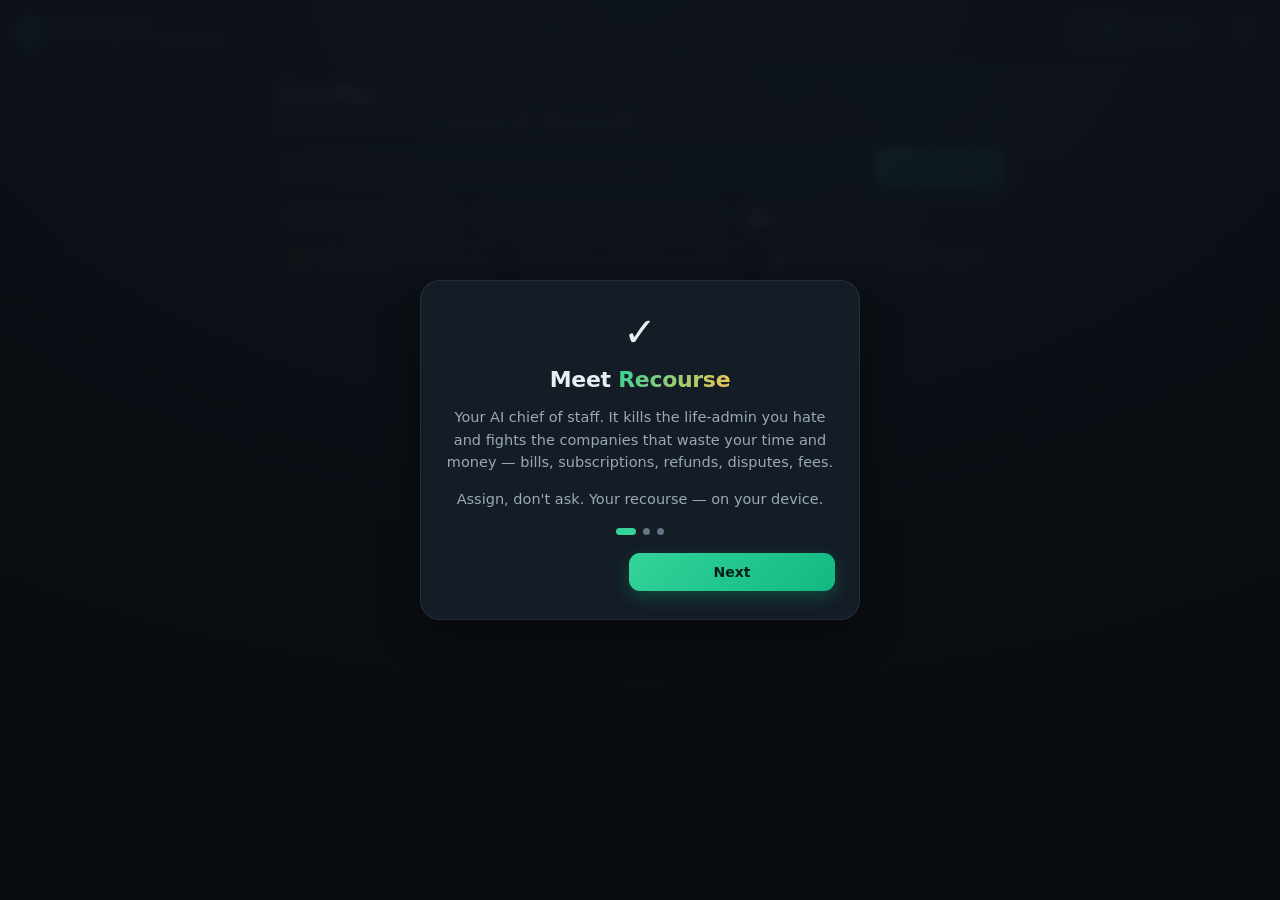
==== index.html @ e3998825 "Recourse: local-first consumer-advocacy commons (AGPL-3.0) Open, self-hostable PWA that helps people" ====
<!DOCTYPE html>
<html lang="en">
<head>
  <meta charset="UTF-8" />
  <meta name="viewport" content="width=device-width, initial-scale=1.0, viewport-fit=cover" />
  <meta name="theme-color" content="#0b0f14" />
  <meta name="description" content="Recourse — your AI chief of staff. It kills your life-admin and fights the institutions that waste your time and money. Your recourse — on your device." />
  <title>Recourse · Your AI Chief of Staff</title>
  <link rel="icon" href="assets/favicon.svg" />
  <link rel="apple-touch-icon" href="assets/icon-192.png" />
  <link rel="manifest" href="manifest.webmanifest" />
  <link rel="stylesheet" href="css/styles.css" />
</head>
<body data-view="pile">
  <!-- App bar -->
  <header class="appbar">
    <div class="brand">
      <span class="brand-mark" aria-hidden="true"></span>
      <div class="brand-txt">
        <strong>Recourse</strong>
        <small>Your recourse — on your device.</small>
      </div>
    </div>
    <div class="appbar-wins" id="appbarWins" title="Your all-time wins">
      <span class="aw-item"><b id="awMoney">$0</b><small>recovered</small></span>
      <span class="aw-sep"></span>
      <span class="aw-item"><b id="awTime">0h</b><small>saved</small></span>
    </div>
    <button id="settingsBtn" class="icon-btn" aria-label="Settings"><span data-icon="gear"></span></button>
  </header>

  <!-- Views -->
  <main class="views">
    <section id="view-pile" class="view" data-view="pile">
      <div class="view-head">
        <h1>The Pile</h1>
        <p class="muted">Everything you keep putting off. Hand it over.</p>
      </div>
      <div class="quick-add">
        <input id="quickInput" class="field" placeholder="Describe an errand… e.g. cancel my gym membership" />
        <button id="quickAdd" class="btn primary">Hand it over</button>
      </div>
      <div id="templateChips" class="chip-row" aria-label="Common fights"></div>
      <div id="approvalBar" class="approval-bar" hidden></div>
      <div id="pileList" class="card-list"></div>
      <p id="pileEmpty" class="empty-state">Your pile is clear. ✦ Add an errand or start a Fight.</p>
    </section>

    <section id="view-fight" class="view" data-view="fight" hidden>
      <div class="view-head">
        <h1>The Fight</h1>
        <p class="muted">Pick a target and a goal. Your agent builds the strategy and the letter.</p>
      </div>
      <div id="fightComposer" class="composer"></div>
      <div id="fightResult" class="fight-result" hidden></div>
    </section>

    <section id="view-wins" class="view" data-view="wins" hidden>
      <div class="view-head">
        <h1>Wins</h1>
        <p class="muted">Proof it's working. Share it.</p>
      </div>
      <div id="winsStats" class="stat-grid"></div>
      <div class="row-between"><h2 class="section-title">Recent wins</h2><button id="shareWins" class="btn ghost sm">Share a win card</button></div>
      <div id="winsList" class="card-list"></div>
      <p id="winsEmpty" class="empty-state">No wins yet. Resolve an errand to log your first win.</p>
    </section>

    <section id="view-vault" class="view" data-view="vault" hidden>
      <div class="view-head">
        <h1>The Vault</h1>
        <p class="muted">Context your agent uses to fight smarter. Stays on this device.</p>
      </div>
      <div class="quick-add">
        <input id="vaultLabel" class="field" placeholder="Label — e.g. Netflix account email" />
        <input id="vaultValue" class="field" placeholder="Value" />
        <button id="vaultAdd" class="btn primary">Save</button>
      </div>
      <div id="vaultList" class="card-list"></div>
      <p id="vaultEmpty" class="empty-state">Vault is empty. Add accounts, bills, or facts your agent should know.</p>
    </section>
  </main>

  <!-- Bottom dock -->
  <nav class="dock" aria-label="Sections">
    <button class="dock-tab is-active" data-view="pile"><span data-icon="pile"></span><span>Pile</span></button>
    <button class="dock-tab" data-view="fight"><span data-icon="fight"></span><span>Fight</span></button>
    <button class="dock-tab" data-view="wins"><span data-icon="trophy"></span><span>Wins</span></button>
    <button class="dock-tab" data-view="vault"><span data-icon="vault"></span><span>Vault</span></button>
  </nav>

  <div id="onboarding" class="overlay" hidden></div>
  <div id="settingsSheet" class="sheet" hidden></div>
  <div id="drawerHost"></div>
  <div id="modalHost"></div>
  <div id="toastHost" class="toast-host" aria-live="assertive"></div>

  <script type="module" src="js/app.js"></script>
</body>
</html>
---- css/styles.css ----
/* ============================================================
   Recourse — Your AI Chief of Staff · Design System
   "Calm control room": slate + emerald + warm gold
   ============================================================ */
:root {
  --bg: #0b0f14;
  --bg-2: #0f151d;
  --surface: #141c26;
  --surface-2: #1a2431;
  --ink: #e9eef5;
  --ink-dim: #9aa8ba;
  --ink-faint: #647285;
  --emerald: #34d399;
  --emerald-deep: #10b981;
  --gold: #f5c451;
  --sky: #5aa9ff;
  --danger: #fb7185;
  --stroke: rgba(150, 172, 200, 0.12);
  --stroke-2: rgba(150, 172, 200, 0.22);
  --shadow: 0 14px 40px rgba(0, 0, 0, 0.45);
  --r-sm: 10px; --r-md: 14px; --r-lg: 20px; --r-pill: 999px;
  --font: -apple-system, BlinkMacSystemFont, "Segoe UI", Roboto, Inter, system-ui, sans-serif;
  --mono: "SF Mono", ui-monospace, "Cascadia Code", Menlo, Consolas, monospace;
  --dur: .22s;
  --safe-top: env(safe-area-inset-top, 0px);
  --safe-bottom: env(safe-area-inset-bottom, 0px);
}
* { box-sizing: border-box; }
html, body { margin: 0; height: 100%; }
body {
  font-family: var(--font); color: var(--ink); background: var(--bg);
  -webkit-font-smoothing: antialiased;
  background-image:
    radial-gradient(90% 60% at 100% 0%, rgba(52,211,153,0.06), transparent 60%),
    radial-gradient(80% 50% at 0% 100%, rgba(245,196,81,0.05), transparent 60%);
  display: flex; flex-direction: column; min-height: 100dvh;
}
button, input, select, textarea { font-family: inherit; color: inherit; }
:focus-visible { outline: 2px solid var(--emerald); outline-offset: 2px; }
h1 { font-size: 22px; margin: 0; letter-spacing: -0.3px; }
h2 { font-size: 16px; margin: 0; }
.muted { color: var(--ink-dim); } .small { font-size: 12.5px; }

/* ---------- App bar ---------- */
.appbar {
  position: sticky; top: 0; z-index: 20;
  display: flex; align-items: center; gap: 12px;
  padding: calc(12px + var(--safe-top)) 16px 12px;
  background: rgba(11,15,20,0.82); backdrop-filter: blur(14px); -webkit-backdrop-filter: blur(14px);
  border-bottom: 1px solid var(--stroke);
}
.brand { display: flex; align-items: center; gap: 10px; }
.brand-mark { width: 30px; height: 30px; border-radius: 9px; flex: 0 0 auto;
  background: linear-gradient(135deg, var(--emerald), var(--emerald-deep) 60%, #0e7a5f);
  box-shadow: 0 0 0 1px rgba(52,211,153,0.4), 0 6px 16px rgba(16,185,129,0.3);
  position: relative; }
.brand-mark::after { content: "✓"; position: absolute; inset: 0; display: grid; place-items: center; color: #052018; font-weight: 900; font-size: 17px; }
.brand-txt { display: flex; flex-direction: column; line-height: 1.05; }
.brand-txt strong { letter-spacing: 2px; font-size: 15px; }
.brand-txt small { color: var(--ink-faint); font-size: 10.5px; }

.appbar-wins { display: flex; align-items: center; gap: 10px; margin-left: auto;
  background: var(--surface); border: 1px solid var(--stroke); border-radius: var(--r-pill);
  padding: 6px 14px; }
.aw-item { display: flex; flex-direction: column; align-items: center; line-height: 1.05; }
.aw-item b { font-size: 14px; color: var(--emerald); }
.aw-item small { font-size: 9.5px; color: var(--ink-faint); text-transform: uppercase; letter-spacing: 0.5px; }
.aw-sep { width: 1px; height: 22px; background: var(--stroke-2); }

.icon-btn { display: inline-grid; place-items: center; width: 40px; height: 40px; border-radius: 11px;
  background: var(--surface); border: 1px solid var(--stroke); cursor: pointer; transition: var(--dur); color: var(--ink); }
.icon-btn:hover { background: var(--surface-2); border-color: var(--stroke-2); }
.icon-btn:active { transform: scale(0.94); }
.icon-btn svg { width: 20px; height: 20px; }

/* ---------- Views ---------- */
.views { flex: 1; overflow-y: auto; padding: 18px 16px calc(96px + var(--safe-bottom)); max-width: 760px; width: 100%; margin: 0 auto; }
.view { animation: fade .25s both; }
@keyframes fade { from { opacity: 0; transform: translateY(8px); } to { opacity: 1; transform: none; } }
.view-head { margin-bottom: 16px; }
.view-head p { margin: 4px 0 0; }
.section-title { font-size: 13px; text-transform: uppercase; letter-spacing: 1.2px; color: var(--ink-faint); }
.row-between { display: flex; align-items: center; justify-content: space-between; margin: 22px 0 10px; }

/* ---------- Quick add ---------- */
.quick-add { display: flex; gap: 8px; margin-bottom: 12px; }
.quick-add .field { flex: 1; }

.chip-row { display: flex; flex-wrap: wrap; gap: 8px; margin-bottom: 18px; }
.chip { padding: 8px 13px; border-radius: var(--r-pill); font-size: 13px; cursor: pointer; transition: var(--dur);
  background: var(--surface); border: 1px solid var(--stroke); color: var(--ink-dim); white-space: nowrap; }
.chip:hover { border-color: var(--emerald); color: var(--ink); transform: translateY(-1px); }
.chip .chip-ico { margin-right: 6px; opacity: 0.9; }

/* ---------- Cards / errands ---------- */
.card-list { display: flex; flex-direction: column; gap: 12px; }
.card {
  background: var(--surface); border: 1px solid var(--stroke); border-radius: var(--r-md);
  padding: 15px 16px; transition: var(--dur); cursor: pointer;
}
.card:hover { border-color: var(--stroke-2); transform: translateY(-1px); box-shadow: var(--shadow); }
.card .c-top { display: flex; align-items: center; gap: 10px; }
.card .c-title { font-weight: 650; font-size: 15px; }
.card .c-target { color: var(--ink-faint); font-size: 12.5px; }
.card .c-goal { color: var(--ink-dim); font-size: 13.5px; margin: 8px 0 0; line-height: 1.45; }
.card .c-foot { display: flex; align-items: center; gap: 10px; margin-top: 12px; flex-wrap: wrap; }

.pill { font-size: 11px; padding: 4px 10px; border-radius: var(--r-pill); font-weight: 600; letter-spacing: 0.3px;
  border: 1px solid transparent; white-space: nowrap; }
.pill.intake   { background: rgba(100,114,133,0.15); color: #b6c2d2; border-color: var(--stroke-2); }
.pill.drafting { background: rgba(90,169,255,0.14); color: #a8ccff; border-color: rgba(90,169,255,0.3); }
.pill.ready    { background: rgba(245,196,81,0.14); color: #f7d488; border-color: rgba(245,196,81,0.3); }
.pill.sent     { background: rgba(123,140,255,0.14); color: #c3ccff; border-color: rgba(123,140,255,0.3); }
.pill.waiting  { background: rgba(245,196,81,0.10); color: #e7c98d; border-color: rgba(245,196,81,0.22); }
.pill.resolved { background: rgba(52,211,153,0.16); color: #86efc4; border-color: rgba(52,211,153,0.35); }
.pill.dropped  { background: rgba(251,113,133,0.12); color: #ffb0bc; border-color: rgba(251,113,133,0.3); }
.pill-val { margin-left: auto; color: var(--emerald); font-weight: 700; font-size: 13px; }

/* ---------- Approval bar ---------- */
.approval-bar { display: flex; align-items: center; gap: 10px; margin-bottom: 14px;
  background: linear-gradient(180deg, rgba(245,196,81,0.12), rgba(245,196,81,0.04));
  border: 1px solid rgba(245,196,81,0.35); border-radius: var(--r-md); padding: 12px 14px; }
.approval-bar .ab-txt { font-size: 13.5px; color: #f7d488; }
.approval-bar .btn { margin-left: auto; }

/* ---------- Composer (Fight) ---------- */
.composer { display: flex; flex-direction: column; gap: 14px;
  background: var(--surface); border: 1px solid var(--stroke); border-radius: var(--r-lg); padding: 18px; }
.field-row { display: flex; flex-direction: column; gap: 6px; }
.field-row > label { font-size: 12.5px; color: var(--ink-dim); }
.field { width: 100%; padding: 12px 13px; border-radius: 11px; font-size: 14px;
  background: var(--bg-2); border: 1px solid var(--stroke); color: var(--ink); transition: var(--dur); }
.field:focus { border-color: var(--emerald); background: #0c1219; }
textarea.field { resize: vertical; min-height: 66px; line-height: 1.5; }
select.field { cursor: pointer; }

/* ---------- Fight result / artifact ---------- */
.fight-result { margin-top: 18px; display: flex; flex-direction: column; gap: 14px; animation: fade .3s both; }
.result-card { background: var(--surface); border: 1px solid var(--stroke); border-radius: var(--r-md); padding: 16px; }
.result-card h3 { margin: 0 0 10px; font-size: 14px; display: flex; align-items: center; gap: 8px; }
.ladder { display: flex; flex-direction: column; gap: 8px; }
.ladder-step { display: flex; gap: 10px; align-items: flex-start; font-size: 13.5px; color: var(--ink-dim); }
.ladder-step .ls-num { flex: 0 0 auto; width: 22px; height: 22px; border-radius: 50%; display: grid; place-items: center;
  background: var(--surface-2); border: 1px solid var(--stroke-2); font-size: 11px; color: var(--emerald); font-weight: 700; }
.artifact { font-family: var(--mono); font-size: 12.5px; line-height: 1.6; white-space: pre-wrap; color: #d3ddea;
  background: var(--bg-2); border: 1px solid var(--stroke); border-radius: 12px; padding: 14px; max-height: 340px; overflow-y: auto; }
.artifact-actions { display: flex; gap: 8px; margin-top: 10px; flex-wrap: wrap; }

/* ---------- Agent run log ---------- */
.agent-run { background: var(--bg-2); border: 1px solid var(--stroke); border-radius: 12px; padding: 12px 14px; }
.agent-run .ar-head { display: flex; align-items: center; gap: 8px; font-size: 13px; color: var(--emerald); margin-bottom: 8px; }
.agent-run .ar-dot { width: 8px; height: 8px; border-radius: 50%; background: var(--emerald); animation: blink 1s infinite; }
@keyframes blink { 50% { opacity: 0.25; } }
.ar-log { display: flex; flex-direction: column; gap: 6px; font-family: var(--mono); font-size: 12px; color: var(--ink-dim); }
.ar-log .ar-line { display: flex; gap: 8px; animation: fade .25s both; }
.ar-line .ok { color: var(--emerald); }

/* ---------- Wins ---------- */
.stat-grid { display: grid; grid-template-columns: repeat(2, 1fr); gap: 12px; }
.stat { background: var(--surface); border: 1px solid var(--stroke); border-radius: var(--r-md); padding: 16px; }
.stat .s-val { font-size: 26px; font-weight: 800; letter-spacing: -0.5px; }
.stat .s-val.money { color: var(--emerald); }
.stat .s-val.time { color: var(--gold); }
.stat .s-label { color: var(--ink-faint); font-size: 12px; margin-top: 2px; }
.win-card-item { display: flex; align-items: center; gap: 12px; }
.win-card-item .w-emoji { font-size: 22px; }
.win-card-item .w-val { margin-left: auto; color: var(--emerald); font-weight: 700; }

/* ---------- Buttons ---------- */
.btn { border: 1px solid var(--stroke-2); background: var(--surface-2); color: var(--ink);
  padding: 11px 16px; border-radius: 11px; font-size: 14px; font-weight: 600; cursor: pointer; transition: var(--dur); white-space: nowrap; }
.btn:hover { transform: translateY(-1px); border-color: var(--emerald); }
.btn:active { transform: scale(0.97); }
.btn.primary { background: linear-gradient(135deg, var(--emerald), var(--emerald-deep)); color: #052018; border: 0; box-shadow: 0 6px 18px rgba(16,185,129,0.28); }
.btn.gold { background: linear-gradient(135deg, var(--gold), #e0a93c); color: #2a1e05; border: 0; }
.btn.ghost { background: transparent; }
.btn.danger { border-color: rgba(251,113,133,0.4); color: var(--danger); }
.btn.sm { padding: 8px 12px; font-size: 12.5px; border-radius: 9px; }
.btn.full { width: 100%; }
.btn[disabled] { opacity: 0.5; cursor: not-allowed; }

/* ---------- Dock ---------- */
.dock { position: fixed; left: 0; right: 0; bottom: 0; z-index: 30;
  display: flex; justify-content: space-around; gap: 4px;
  padding: 8px 12px calc(8px + var(--safe-bottom)); max-width: 760px; margin: 0 auto;
  background: rgba(15,21,29,0.9); backdrop-filter: blur(16px); -webkit-backdrop-filter: blur(16px);
  border-top: 1px solid var(--stroke); }
.dock-tab { flex: 1; display: flex; flex-direction: column; align-items: center; gap: 3px;
  background: transparent; border: 0; cursor: pointer; color: var(--ink-faint); padding: 6px; border-radius: 10px;
  font-size: 11px; transition: var(--dur); }
.dock-tab svg { width: 22px; height: 22px; }
.dock-tab:hover { color: var(--ink-dim); }
.dock-tab.is-active { color: var(--emerald); }

/* ---------- Overlay / sheet / drawer / modal / toast ---------- */
.overlay { position: fixed; inset: 0; z-index: 60; display: grid; place-items: center; padding: 22px;
  background: radial-gradient(120% 100% at 50% 0%, rgba(15,21,29,0.94), rgba(8,11,15,0.98));
  backdrop-filter: blur(6px); }
.onb-card { width: min(440px,100%); background: var(--surface); border: 1px solid var(--stroke); border-radius: var(--r-lg);
  padding: 28px 24px; box-shadow: var(--shadow); text-align: center; animation: pop .25s both; }
@keyframes pop { from { opacity: 0; transform: translateY(16px) scale(.98); } to { opacity: 1; transform: none; } }
.onb-emoji { font-size: 40px; }
.onb-card h1 { margin: 12px 0 6px; }
.onb-card h1 .grad { background: linear-gradient(120deg,var(--emerald),var(--gold)); -webkit-background-clip: text; background-clip: text; -webkit-text-fill-color: transparent; }
.onb-card p { color: var(--ink-dim); line-height: 1.55; font-size: 14.5px; }
.onb-note { text-align: left; background: rgba(52,211,153,0.06); border: 1px solid rgba(52,211,153,0.2);
  border-radius: var(--r-md); padding: 12px 14px; margin: 14px 0; font-size: 13px; color: var(--ink-dim); }
.onb-note b { color: var(--emerald); }
.onb-dots { display: flex; gap: 7px; justify-content: center; margin: 18px 0; }
.onb-dots span { width: 7px; height: 7px; border-radius: 50%; background: var(--ink-faint); transition: var(--dur); }
.onb-dots span.on { background: var(--emerald); width: 20px; border-radius: var(--r-pill); }
.onb-actions { display: flex; gap: 10px; }

.sheet { position: fixed; inset: 0; z-index: 70; display: flex; align-items: flex-end; justify-content: center;
  background: rgba(4,6,9,0.6); backdrop-filter: blur(4px); }
.sheet-card { width: min(600px,100%); max-height: 88vh; overflow-y: auto; background: var(--bg-2);
  border: 1px solid var(--stroke); border-radius: var(--r-lg) var(--r-lg) 0 0; padding: 20px 20px calc(24px + var(--safe-bottom));
  box-shadow: var(--shadow); animation: up .25s both; }
@keyframes up { from { transform: translateY(24px); opacity: 0; } to { transform: none; opacity: 1; } }
.sheet-card h2 { margin: 4px 0 16px; font-size: 19px; }
.settings-group { display: flex; flex-direction: column; gap: 13px; margin-bottom: 18px; }
.settings-group > h3 { margin: 0; font-size: 12px; text-transform: uppercase; letter-spacing: 1.4px; color: var(--ink-faint); }
.hr { height: 1px; background: var(--stroke); border: 0; margin: 4px 0; }
.seg { display: flex; gap: 6px; background: var(--bg); border: 1px solid var(--stroke); border-radius: 12px; padding: 4px; }
.seg button { flex: 1; padding: 9px; border: 0; background: transparent; color: var(--ink-dim); border-radius: 9px; cursor: pointer; font-size: 12.5px; font-weight: 600; transition: var(--dur); }
.seg button.on { background: var(--surface-2); color: var(--emerald); box-shadow: inset 0 0 0 1px var(--stroke-2); }
.switch-row { display: flex; align-items: center; justify-content: space-between; gap: 12px; font-size: 14px; }

/* drawer (errand detail) */
.drawer-back { position: fixed; inset: 0; z-index: 65; background: rgba(4,6,9,0.6); backdrop-filter: blur(4px);
  display: flex; align-items: flex-end; justify-content: center; }
.drawer { width: min(640px,100%); max-height: 92vh; overflow-y: auto; background: var(--bg-2); border: 1px solid var(--stroke);
  border-radius: var(--r-lg) var(--r-lg) 0 0; padding: 18px 18px calc(24px + var(--safe-bottom)); animation: up .25s both; }
.drawer-head { display: flex; align-items: flex-start; gap: 10px; margin-bottom: 14px; }
.drawer-head h2 { font-size: 18px; }

.modal-back { position: fixed; inset: 0; z-index: 80; display: grid; place-items: center; padding: 20px;
  background: rgba(4,6,9,0.66); backdrop-filter: blur(5px); }
.modal-card { width: min(420px,100%); background: var(--bg-2); border: 1px solid var(--stroke); border-radius: var(--r-lg);
  padding: 22px; box-shadow: var(--shadow); animation: pop .25s both; }
.modal-card h3 { margin: 0 0 8px; } .modal-card p { color: var(--ink-dim); font-size: 14px; line-height: 1.5; }
.modal-actions { display: flex; gap: 10px; margin-top: 18px; } .modal-actions .btn { flex: 1; }

.toast-host { position: fixed; left: 0; right: 0; bottom: calc(88px + var(--safe-bottom)); z-index: 90;
  display: flex; flex-direction: column; align-items: center; gap: 8px; pointer-events: none; padding: 0 16px; }
.toast { pointer-events: auto; background: var(--surface-2); border: 1px solid var(--stroke-2); color: var(--ink);
  padding: 11px 16px; border-radius: 11px; font-size: 13.5px; box-shadow: var(--shadow); max-width: 92%; animation: up .25s both; }
.toast.ok { border-color: rgba(52,211,153,0.45); } .toast.err { border-color: rgba(251,113,133,0.45); }

.empty-state { text-align: center; color: var(--ink-faint); font-size: 14px; padding: 40px 10px; }
[hidden] { display: none !important; }

@media (max-width: 420px) {
  .appbar-wins { padding: 5px 10px; gap: 8px; }
  .aw-item b { font-size: 13px; }
  .stat-grid { grid-template-columns: 1fr 1fr; }
}
@media (prefers-reduced-motion: reduce) { *, *::before, *::after { animation-duration: .01ms !important; transition-duration: .06s !important; } }
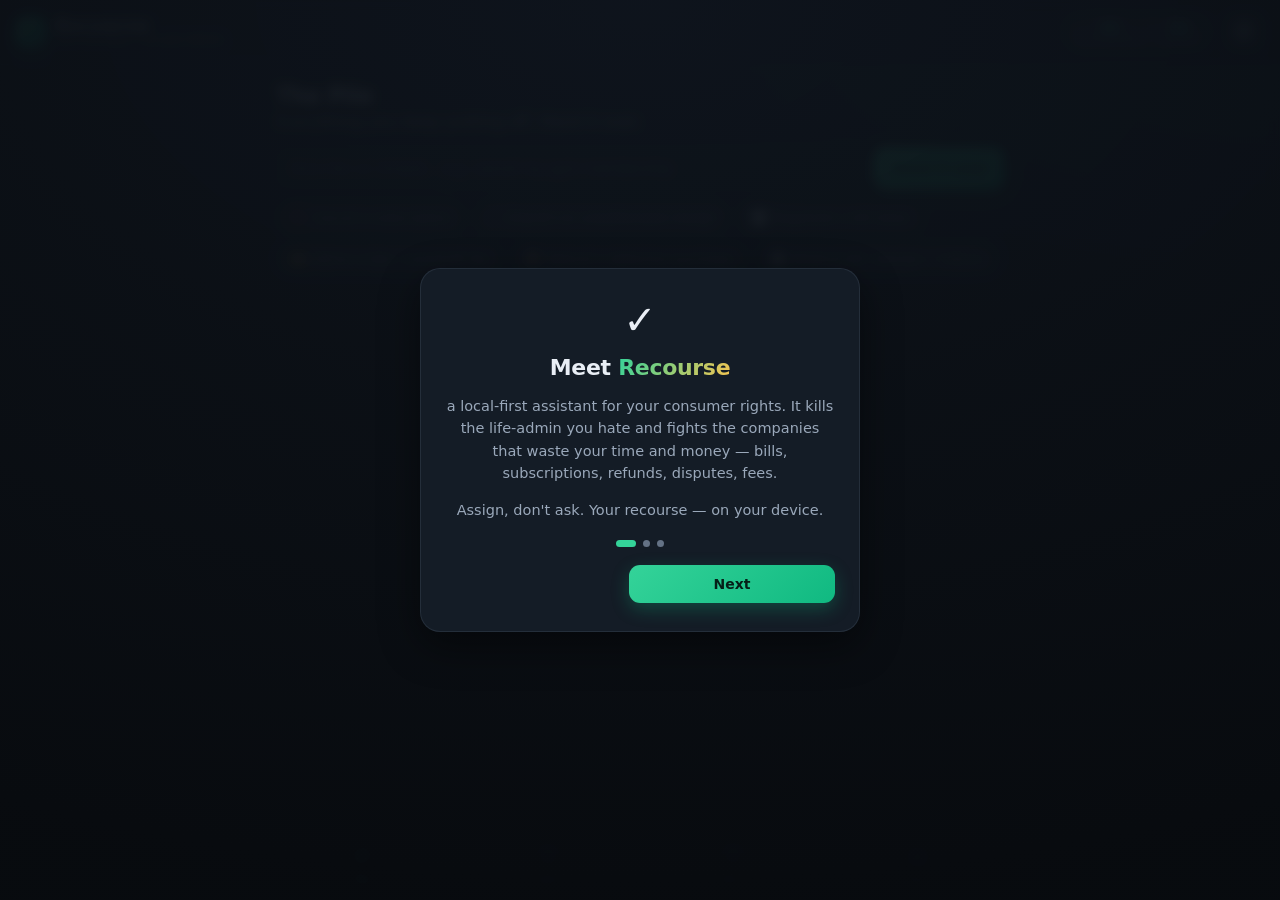
==== commit d8b96bde: "Reframe branding from product to consumer-rights commons" ====
--- a/index.html
+++ b/index.html
@@ -4,8 +4,8 @@
   <meta charset="UTF-8" />
   <meta name="viewport" content="width=device-width, initial-scale=1.0, viewport-fit=cover" />
   <meta name="theme-color" content="#0b0f14" />
-  <meta name="description" content="Recourse — your AI chief of staff. It kills your life-admin and fights the institutions that waste your time and money. Your recourse — on your device." />
-  <title>Recourse · Your AI Chief of Staff</title>
+  <meta name="description" content="Recourse — a local-first assistant for your consumer rights. It kills your life-admin and fights the institutions that waste your time and money. Your recourse — on your device." />
+  <title>Recourse · Local-first consumer-rights assistant</title>
   <link rel="icon" href="assets/favicon.svg" />
   <link rel="apple-touch-icon" href="assets/icon-192.png" />
   <link rel="manifest" href="manifest.webmanifest" />
